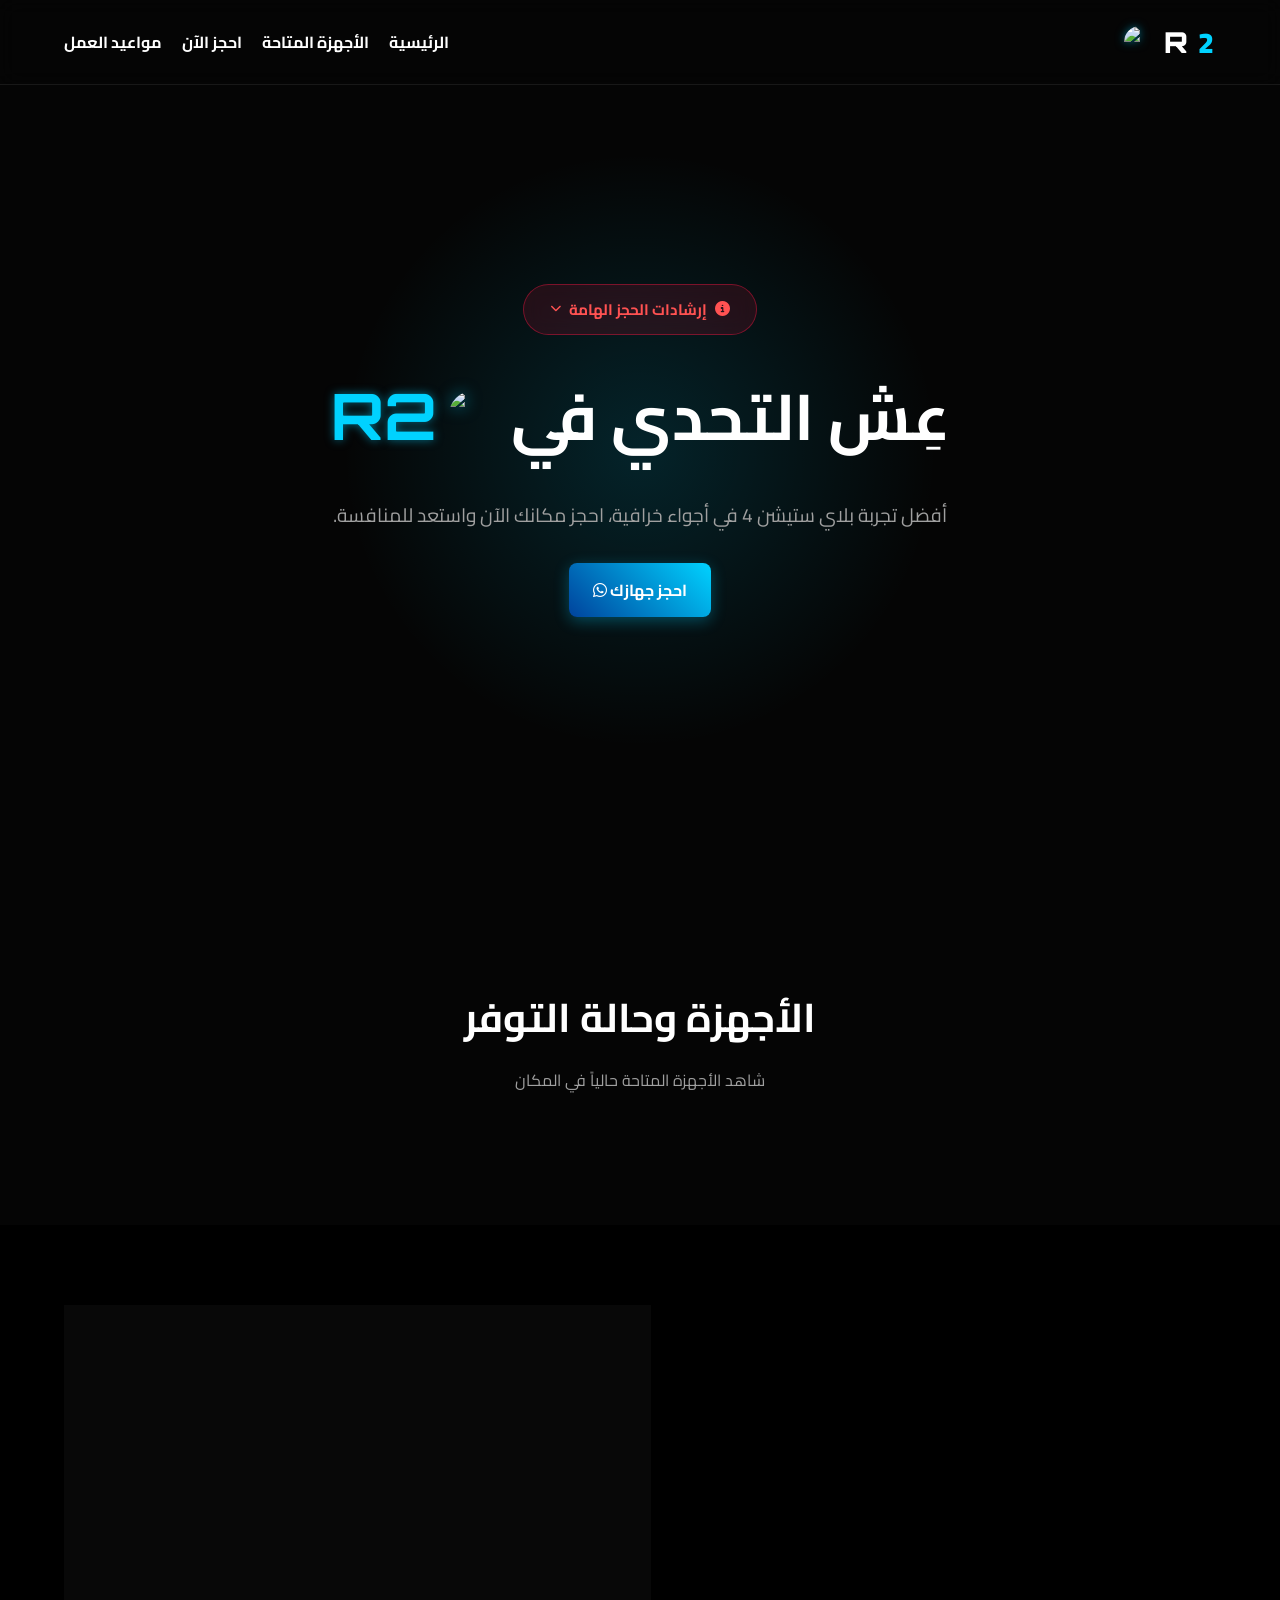
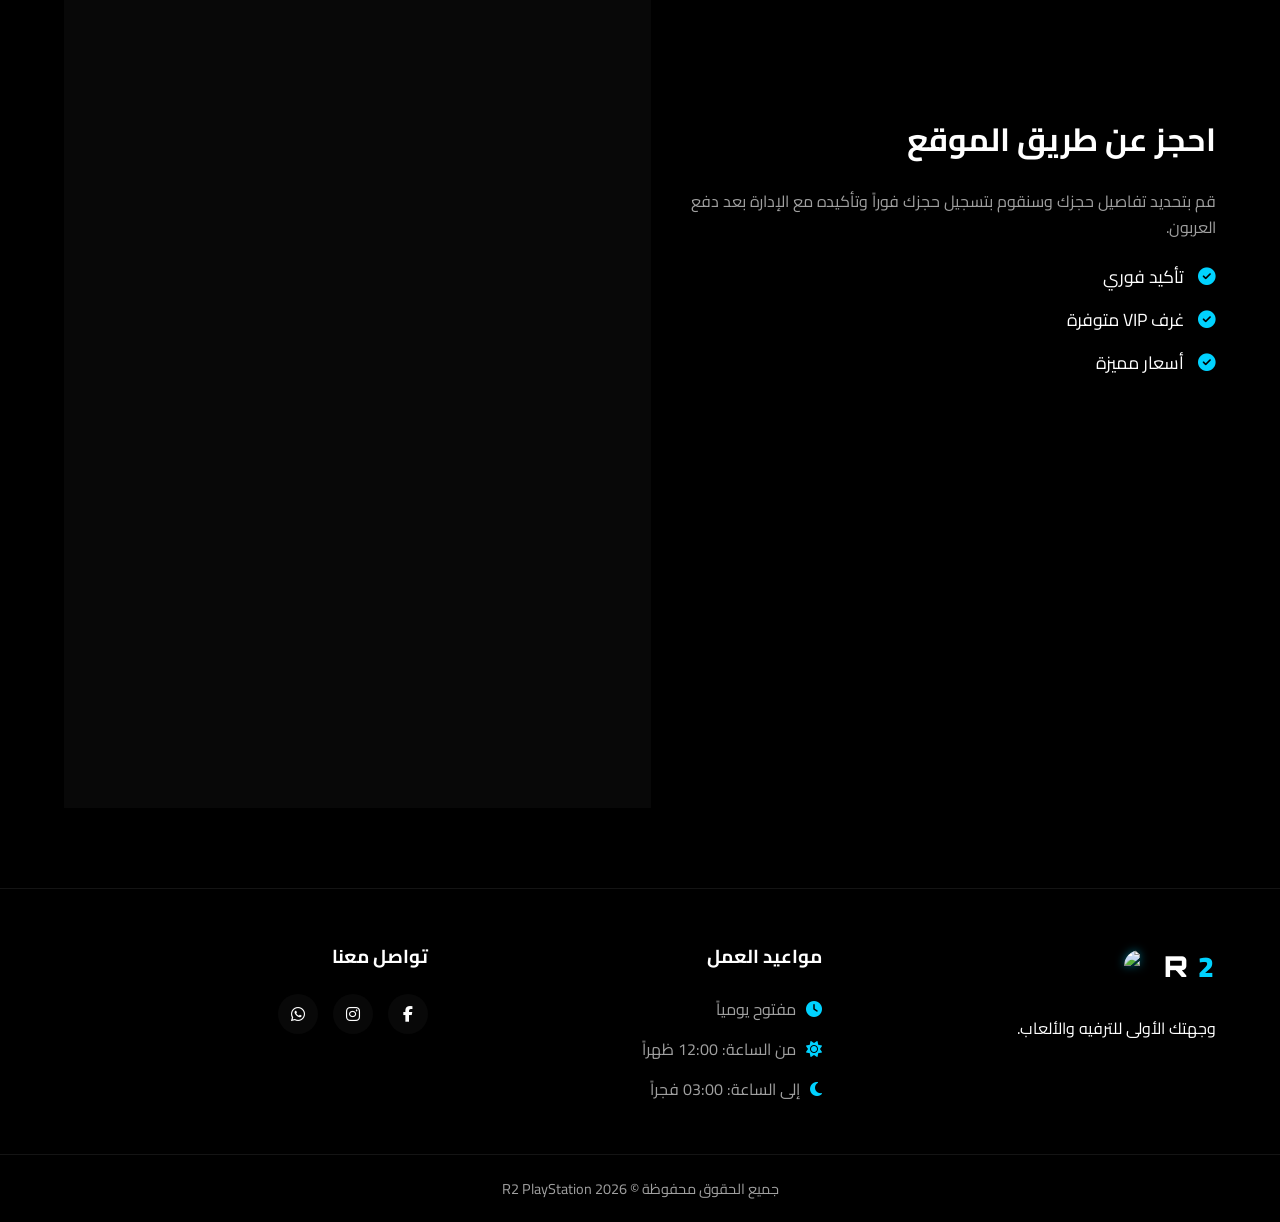
==== index.html @ de02a64c "Add files via upload" ====
<!DOCTYPE html>
<html lang="ar" dir="rtl">
<head>
    <meta charset="UTF-8">
    <meta name="viewport" content="width=device-width, initial-scale=1.0">
    <title>R2 PlayStation | ار تو بلاي ستيشن</title>
    <link href="https://fonts.googleapis.com/css2?family=Cairo:wght@400;700;900&family=Orbitron:wght@700&display=swap" rel="stylesheet">
    <link rel="stylesheet" href="https://cdnjs.cloudflare.com/ajax/libs/font-awesome/6.4.0/css/all.min.css">
    <link rel="stylesheet" href="style.css">
</head>
<body>
    <!-- Navbar -->
    <nav class="navbar">
        <div class="container nav-container">
            <a href="#" class="logo"><img src="two_gamers_icon.png" alt="Logo" class="nav-logo-img"> R<span>2</span></a>
            <ul class="nav-links">
                <li><a href="#home">الرئيسية</a></li>
                <li><a href="#consoles">الأجهزة المتاحة</a></li>
                <li><a href="#booking">احجز الآن</a></li>
                <li><a href="#info">مواعيد العمل</a></li>
            </ul>
            <div class="hamburger">
                <i class="fas fa-bars"></i>
            </div>
        </div>
    </nav>

    <!-- Hero Section -->
    <header id="home" class="hero">
        <div class="hero-content">
            <div class="guidelines-hero-wrapper" id="guidelines-wrapper">
                <button class="btn-guidelines-hero" onclick="document.getElementById('guidelines-wrapper').classList.toggle('open')">
                    <i class="fas fa-circle-info"></i> إرشادات الحجز الهامة
                    <i class="fas fa-chevron-down arrow"></i>
                </button>
                <div class="guidelines-dropdown-content glass-panel">
                    <ul style="list-style: none; padding: 0; margin: 0;">
                        <li style="margin-bottom: 12px; display: flex; align-items: flex-start; gap: 10px; color: var(--danger); font-weight: 900;">
                            <i class="fas fa-triangle-exclamation" style="margin-top: 4px; flex-shrink: 0;"></i>
                            <span>تنبيه هام جداً: الحجز لن يتم تأكيده إلا بعد دفع قيمة العربون (نصف قيمة الحجز).</span>
                        </li>
                        <li style="margin-bottom: 12px; display: flex; align-items: flex-start; gap: 10px;">
                            <i class="fas fa-money-bill-wave" style="color: var(--accent-neon); margin-top: 4px; flex-shrink: 0;"></i>
                            <span>يمكنك دفع العربون عبر فودافون كاش، إنستا باي، أو نقداً في المحل.</span>
                        </li>
                        <li style="margin-bottom: 12px; display: flex; align-items: flex-start; gap: 10px;">
                            <i class="fas fa-clock-rotate-left" style="color: var(--accent-neon); margin-top: 4px; flex-shrink: 0;"></i>
                            <span>لك الحق في استرجاع العربون بالكامل قبل موعد حجزك بـ 5 دقائق على الأقل.</span>
                        </li>
                        <li style="margin-bottom: 0; display: flex; align-items: flex-start; gap: 10px;">
                            <i class="fas fa-circle-exclamation" style="color: var(--accent-neon); margin-top: 4px; flex-shrink: 0;"></i>
                            <span>العربون غير قابل للاسترداد بعد بدء الحجز، ومهلة الحضور تساوي نصف مدة حجزك وتُلغى بعدها.</span>
                        </li>
                    </ul>
                </div>
            </div>
            <h1>عِش التحدي في <span class="highlight-container"><span class="highlight">R2</span><img src="two_gamers_icon.png" alt="Gamers" class="hero-logo-img"></span></h1>
            <p>أفضل تجربة بلاي ستيشن 4 في أجواء خرافية، احجز مكانك الآن واستعد للمنافسة.</p>
            <a href="#booking" class="btn btn-primary">احجز جهازك <i class="fab fa-whatsapp"></i></a>
        </div>
        <div class="hero-bg-glow"></div>
    </header>

    <!-- Consoles Section -->
    <section id="consoles" class="section">
        <div class="container">
            <h2 class="section-title">الأجهزة وحالة التوفر</h2>
            <p class="section-subtitle">شاهد الأجهزة المتاحة حالياً في المكان</p>
            
            <div class="consoles-grid" id="consoles-container">
                <!-- Injected via script.js -->
            </div>
        </div>
    </section>

    <!-- Booking Section -->
    <section id="booking" class="section bg-darker">
        <div class="container">
            <div class="booking-wrapper">
                <div class="booking-info">
                    <h2>احجز عن طريق الموقع</h2>
                    <p>قم بتحديد تفاصيل حجزك وسنقوم بتسجيل حجزك فوراً وتأكيده مع الإدارة بعد دفع العربون.</p>
                    <ul class="features" style="margin-bottom: 25px;">
                        <li><i class="fas fa-check-circle"></i> تأكيد فوري</li>
                        <li><i class="fas fa-check-circle"></i> غرف VIP متوفرة</li>
                        <li><i class="fas fa-check-circle"></i> أسعار مميزة</li>
                    </ul>

                </div>
                <div class="booking-form-card glass-panel">
                    <form id="whatsapp-booking-form">
                        <div class="form-group">
                            <label for="name">الاسم</label>
                            <input type="text" id="name" required placeholder="أدخل اسمك">
                        </div>
                        <div class="form-group">
                            <label for="phone">رقم الهاتف</label>
                            <input type="tel" id="phone" required placeholder="أدخل رقم هاتفك">
                        </div>
                        <div class="form-group">
                            <label for="room-type">المكان</label>
                            <select id="room-type" required>
                                <option value="الصالة الرئيسية">الصالة الرئيسية</option>
                                <option value="غرفة مستر الكبيرة">غرفة مستر الكبيرة</option>
                                <option value="غرفة رقم 2">غرفة رقم 2</option>
                                <option value="غرفة رقم 3">غرفة رقم 3</option>
                            </select>
                        </div>
                        <div class="form-group">
                            <label for="specific-device">رقم الجهاز</label>
                            <select id="specific-device" required>
                                <!-- Injected by JS -->
                            </select>
                        </div>
                        <div class="form-group">
                            <label for="play-mode">وضع اللعب</label>
                            <select id="play-mode" required onchange="window.updatePaymentInstructionsGlobal && window.updatePaymentInstructionsGlobal()">
                                <option value="single">فردي / زوجي (40 ج/ساعة)</option>
                                <option value="multi">مالتي - 4 أفراد (50 ج/ساعة)</option>
                            </select>
                        </div>
                        <div class="form-group">
                            <label for="duration">مدة الحجز</label>
                            <select id="duration" required onchange="window.updateTimeSlotsDropdown && window.updateTimeSlotsDropdown(); window.updatePaymentInstructionsGlobal && window.updatePaymentInstructionsGlobal()">
                                <option value="">اختر مدة الحجز</option>
                                <option value="open">مفتوح</option>
                                <option value="1">ساعة واحدة</option>
                                <option value="1.5">ساعة ونص</option>
                                <option value="2">ساعتين</option>
                                <option value="2.5">ساعتين ونص</option>
                                <option value="3">3 ساعات</option>
                                <option value="3.5">3 ساعات ونص</option>
                                <option value="4">4 ساعات</option>
                                <option value="4.5">4 ساعات ونص</option>
                                <option value="5">5 ساعات</option>
                                <option value="5.5">5 ساعات ونص</option>
                                <option value="6">6 ساعات</option>
                            </select>
                        </div>
                        <div class="form-group">
                            <label for="time">وقت الحجز المتوقع</label>
                            <select id="time" required>
                                <option value="">اختر وقت الحجز</option>
                            </select>
                        </div>
                        <div class="form-group">
                            <label for="user-photo">صورة شخصية للتعريف (إجباري)</label>
                            <input type="file" id="user-photo" accept="image/*" required>
                        </div>
                        <div class="form-group">
                            <label for="payment-method">طريقة دفع قيمة الحجز كاملاً</label>
                            <select id="payment-method" required>
                                <option value="">اختر طريقة الدفع</option>
                                <option value="vodafone">فودافون كاش</option>
                                <option value="instore">الدفع في المحل</option>
                            </select>
                        </div>
                        <div class="form-group" id="receipt-upload-group" style="display: none;">
                            <label for="payment-receipt">صورة تحويل فودافون كاش (إجباري)</label>
                            <input type="file" id="payment-receipt" accept="image/*">
                        </div>
                        <div id="payment-instructions" class="payment-instructions" style="display: none;">
                            <!-- Injected by JS based on selection -->
                        </div>
                        <button type="submit" class="btn btn-primary btn-block">تأكيد الحجز المسبق</button>
                        <div id="booking-feedback" class="booking-feedback" style="display: none; margin-top: 15px; font-weight: bold; text-align: center;"></div>
                    </form>
                </div>
            </div>
        </div>
    </section>

    <!-- Footer & Info Section -->
    <footer id="info" class="footer">
        <div class="container footer-content">
            <div class="footer-col">
                <h3 class="logo"><img src="two_gamers_icon.png" alt="Logo" class="nav-logo-img"> R<span>2</span></h3>
                <p>وجهتك الأولى للترفيه والألعاب.</p>
            </div>
            <div class="footer-col">
                <h3>مواعيد العمل</h3>
                <ul class="working-hours">
                    <li><i class="fas fa-clock"></i> مفتوح يومياً</li>
                    <li><i class="fas fa-sun"></i> من الساعة: 12:00 ظهراً</li>
                    <li><i class="fas fa-moon"></i> إلى الساعة: 03:00 فجراً</li>
                </ul>
            </div>
            <div class="footer-col" style="display: none;">
            </div>
            <div class="footer-col">
                <h3>تواصل معنا</h3>
                <div class="social-links">
                    <a href="#"><i class="fab fa-facebook-f"></i></a>
                    <a href="#"><i class="fab fa-instagram"></i></a>
                    <a href="#"><i class="fab fa-whatsapp"></i></a>
                </div>
            </div>
        </div>
        <div class="footer-bottom">
            <p>جميع الحقوق محفوظة &copy; 2026 R2 PlayStation</p>
        </div>
    </footer>

    <!-- Load app logic FIRST (non-module) -->
    <script src="app.js?v=10"></script>

    <!-- Then Firebase as module, which calls window.initApp -->
    <script type="module">
        import { initializeApp } from "https://www.gstatic.com/firebasejs/10.7.1/firebase-app.js";
        import { getDatabase, ref, onValue, set, get, push, update } from "https://www.gstatic.com/firebasejs/10.7.1/firebase-database.js";
        import { getAuth, signInWithEmailAndPassword, signOut, onAuthStateChanged } from "https://www.gstatic.com/firebasejs/10.7.1/firebase-auth.js";
        import { getStorage, ref as sRef, uploadBytes, getDownloadURL } from "https://www.gstatic.com/firebasejs/10.7.1/firebase-storage.js";

        const firebaseConfig = {
            apiKey: "AIzaSyBMRcV2zslPuaJF9jvFCGTpZ8h_dX1iMAM",
            authDomain: "roma-ec876.firebaseapp.com",
            projectId: "roma-ec876",
            storageBucket: "roma-ec876.firebasestorage.app",
            messagingSenderId: "726892580200",
            appId: "1:726892580200:web:cf7957da900a5ce5f51add"
        };

        const app = initializeApp(firebaseConfig);
        window.initApp({
            db: getDatabase(app),
            auth: getAuth(app),
            storage: getStorage(app),
            ref, onValue, set, get, push, update,
            sRef, uploadBytes, getDownloadURL,
            signInWithEmailAndPassword, signOut, onAuthStateChanged
        });
    </script>
</body>
</html>
---- style.css ----
:root {
    --bg-main: #050505;
    --bg-darker: #000000;
    --accent-blue: #00439c; /* PlayStation classic blue feel */
    --accent-neon: #00d2ff;
    --text-main: #ffffff;
    --text-muted: #a0a0a0;
    --success: #00e676;
    --danger: #ff1744;
    --glass-bg: rgba(255, 255, 255, 0.03);
    --glass-border: rgba(255, 255, 255, 0.08);
}

* {
    margin: 0;
    padding: 0;
    box-sizing: border-box;
    font-family: 'Cairo', sans-serif;
}

body {
    background-color: var(--bg-main);
    color: var(--text-main);
    overflow-x: hidden;
}

html {
    scroll-behavior: smooth;
}

.container {
    width: 90%;
    max-width: 1200px;
    margin: 0 auto;
}

/* Typography */
h1, h2, h3 {
    font-weight: 700;
}

.highlight {
    color: var(--accent-neon);
    text-shadow: 0 0 10px rgba(0, 210, 255, 0.5);
    font-family: 'Orbitron', sans-serif;
}

.highlight-container {
    display: inline-flex;
    align-items: center;
    gap: 12px;
    direction: ltr;
}

.hero-logo-img {
    height: 48px;
    width: 48px;
    object-fit: cover;
    border-radius: 50%;
    filter: drop-shadow(0 0 8px rgba(0, 210, 255, 0.6));
    animation: hero-logo-pulse 2s infinite ease-in-out;
}

@keyframes hero-logo-pulse {
    0%, 100% {
        transform: scale(1);
        filter: drop-shadow(0 0 8px rgba(0, 210, 255, 0.6));
    }
    50% {
        transform: scale(1.05);
        filter: drop-shadow(0 0 15px rgba(0, 210, 255, 0.9));
    }
}

/* Buttons */
.btn {
    display: inline-block;
    padding: 12px 24px;
    border-radius: 8px;
    text-decoration: none;
    font-weight: bold;
    transition: all 0.3s ease;
    cursor: pointer;
    border: none;
    font-size: 1rem;
}

.btn-primary {
    background: linear-gradient(45deg, var(--accent-blue), var(--accent-neon));
    color: white;
    box-shadow: 0 4px 15px rgba(0, 210, 255, 0.3);
}

.btn-primary:hover {
    box-shadow: 0 6px 20px rgba(0, 210, 255, 0.6);
    transform: translateY(-2px);
}

.btn-block {
    display: block;
    width: 100%;
}

/* Navbar */
.navbar {
    position: fixed;
    top: 0;
    width: 100%;
    background: rgba(5, 5, 5, 0.8);
    backdrop-filter: blur(10px);
    z-index: 1000;
    padding: 15px 0;
    border-bottom: 1px solid var(--glass-border);
}

.nav-container {
    display: flex;
    justify-content: space-between;
    align-items: center;
}

.logo {
    font-family: 'Orbitron', sans-serif;
    font-size: 1.8rem;
    font-weight: 900;
    color: white;
    text-decoration: none;
    letter-spacing: 2px;
    display: inline-flex;
    align-items: center;
    gap: 8px;
    direction: ltr;
}

.nav-logo-img {
    height: 32px;
    width: 32px;
    object-fit: cover;
    border-radius: 50%;
    filter: drop-shadow(0 0 5px rgba(0, 210, 255, 0.5));
}

.logo span {
    color: var(--accent-neon);
}

.nav-links {
    list-style: none;
    display: flex;
    gap: 20px;
}

.nav-links a {
    color: var(--text-main);
    text-decoration: none;
    font-weight: bold;
    transition: color 0.3s ease;
}

.nav-links a:hover {
    color: var(--accent-neon);
}

.hamburger {
    display: none;
    font-size: 1.5rem;
    cursor: pointer;
}

/* Hero */
.hero {
    height: 100vh;
    display: flex;
    align-items: center;
    justify-content: center;
    text-align: center;
    position: relative;
    overflow: hidden;
}

.hero-content {
    z-index: 2;
    max-width: 800px;
    padding: 20px;
}

.hero h1 {
    font-size: 4rem;
    margin-bottom: 20px;
}

.hero p {
    font-size: 1.2rem;
    color: var(--text-muted);
    margin-bottom: 30px;
}

.hero-bg-glow {
    position: absolute;
    width: 600px;
    height: 600px;
    background: radial-gradient(circle, rgba(0,210,255,0.15) 0%, rgba(0,0,0,0) 70%);
    top: 50%;
    left: 50%;
    transform: translate(-50%, -50%);
    z-index: 1;
    pointer-events: none;
}

/* Sections */
.section {
    padding: 80px 0;
}

.bg-darker {
    background-color: var(--bg-darker);
}

.section-title {
    font-size: 2.5rem;
    text-align: center;
    margin-bottom: 10px;
}

.section-subtitle {
    text-align: center;
    color: var(--text-muted);
    margin-bottom: 50px;
}

/* Glass Panel */
.glass-panel {
    background: var(--glass-bg);
    backdrop-filter: blur(12px);
    border: 1px solid var(--glass-border);
    border-radius: 16px;
    padding: 30px;
}

/* Consoles Grid */
.consoles-grid {
    display: grid;
    grid-template-columns: repeat(auto-fit, minmax(280px, 1fr));
    gap: 30px;
}

.console-card {
    transition: transform 0.3s ease, box-shadow 0.3s ease;
    display: flex;
    flex-direction: column;
    align-items: center;
    text-align: center;
    position: relative;
    overflow: hidden;
    padding-left: 44px;
}

.console-card:hover {
    transform: translateY(-5px);
    box-shadow: 0 10px 30px rgba(0, 0, 0, 0.5);
    border-color: rgba(0, 210, 255, 0.3);
}

.console-icon {
    font-size: 4rem;
    color: white;
    margin-bottom: 15px;
}

.ps5-icon { color: #ffffff; }
.ps4-icon { color: var(--accent-blue); }

.console-title {
    font-size: 1.5rem;
    margin-bottom: 5px;
}

.console-location {
    color: var(--text-muted);
    font-size: 0.9rem;
    margin-bottom: 15px;
}

.status-badge {
    padding: 5px 15px;
    border-radius: 20px;
    font-size: 0.85rem;
    font-weight: bold;
}

.status-available {
    background: rgba(0, 230, 118, 0.1);
    color: var(--success);
    border: 1px solid var(--success);
}

.status-busy {
    background: rgba(255, 23, 68, 0.1);
    color: var(--danger);
    border: 1px solid var(--danger);
}

/* Booking Section */
.booking-wrapper {
    display: flex;
    gap: 40px;
    align-items: center;
}

.booking-info, .booking-form-card {
    flex: 1;
}

.booking-info h2 {
    font-size: 2rem;
    margin-bottom: 20px;
}

.booking-info p {
    color: var(--text-muted);
    line-height: 1.6;
    margin-bottom: 20px;
}

.features {
    list-style: none;
}

.features li {
    margin-bottom: 10px;
    font-size: 1.1rem;
}

.features i {
    color: var(--accent-neon);
    margin-left: 10px;
}

.form-group {
    margin-bottom: 20px;
}

.form-group label {
    display: block;
    margin-bottom: 8px;
    font-weight: bold;
}

.form-group input, .form-group select {
    width: 100%;
    padding: 12px;
    background: rgba(0, 0, 0, 0.5);
    border: 1px solid var(--glass-border);
    border-radius: 8px;
    color: white;
    outline: none;
    transition: border-color 0.3s ease;
}

.form-group input:focus, .form-group select:focus {
    border-color: var(--accent-neon);
}

.form-group input[type="file"] {
    padding: 8px 12px;
    cursor: pointer;
}
.form-group input[type="file"]::file-selector-button {
    background: var(--accent-blue);
    border: none;
    border-radius: 4px;
    color: white;
    padding: 6px 12px;
    margin-left: 10px;
    cursor: pointer;
    font-weight: bold;
    transition: background 0.3s ease;
}
.form-group input[type="file"]::file-selector-button:hover {
    background: var(--accent-neon);
    color: #000;
}

/* Footer */
.footer {
    background: #000;
    padding: 50px 0 20px;
    border-top: 1px solid var(--glass-border);
}

.footer-content {
    display: grid;
    grid-template-columns: repeat(auto-fit, minmax(200px, 1fr));
    gap: 30px;
    margin-bottom: 40px;
}

.footer-col h3 {
    margin-bottom: 20px;
    color: var(--text-main);
}

.working-hours {
    list-style: none;
    color: var(--text-muted);
}

.working-hours li {
    margin-bottom: 10px;
    display: flex;
    align-items: center;
    gap: 10px;
}

.working-hours i {
    color: var(--accent-neon);
}

.booking-guidelines {
    list-style: none;
    color: var(--text-muted);
    font-size: 0.9rem;
    line-height: 1.6;
}

.booking-guidelines li {
    margin-bottom: 12px;
    display: flex;
    align-items: flex-start;
    gap: 8px;
}

.booking-guidelines i {
    color: var(--accent-neon);
    margin-top: 4px;
    font-size: 0.85rem;
    flex-shrink: 0;
}

.social-links {
    display: flex;
    gap: 15px;
    margin-bottom: 20px;
}

.social-links a {
    display: flex;
    align-items: center;
    justify-content: center;
    width: 40px;
    height: 40px;
    border-radius: 50%;
    background: var(--glass-bg);
    color: white;
    text-decoration: none;
    transition: all 0.3s ease;
}

.social-links a:hover {
    background: var(--accent-neon);
    transform: translateY(-3px);
}

.footer-bottom {
    text-align: center;
    padding-top: 20px;
    border-top: 1px solid var(--glass-border);
    color: var(--text-muted);
    font-size: 0.9rem;
}

.admin-link {
    color: var(--text-muted);
    text-decoration: none;
    font-size: 0.9rem;
    transition: color 0.3s ease;
}

.admin-link:hover {
    color: var(--accent-neon);
}

/* ==============================
   Console Card Icon & Glow
   ============================== */

.console-icon-wrapper {
    position: relative;
    display: flex;
    align-items: center;
    justify-content: center;
    margin-bottom: 15px;
}

.console-icon-wrapper .console-icon {
    position: relative;
    z-index: 1;
    font-size: 4rem !important;
    transition: filter 0.4s ease;
}

/* Available: green glow on icon */
.glow-available .console-icon {
    filter: drop-shadow(0 0 10px rgba(0, 230, 118, 0.6)) drop-shadow(0 0 25px rgba(0, 230, 118, 0.3));
    animation: pulse-green-icon 2.5s infinite ease-in-out;
}

/* Busy: red glow on icon */
.glow-busy .console-icon {
    filter: drop-shadow(0 0 10px rgba(255, 23, 68, 0.5)) drop-shadow(0 0 20px rgba(255, 23, 68, 0.2));
}

@keyframes pulse-green-icon {
    0%, 100% {
        filter: drop-shadow(0 0 10px rgba(0, 230, 118, 0.6)) drop-shadow(0 0 25px rgba(0, 230, 118, 0.3));
    }
    50% {
        filter: drop-shadow(0 0 15px rgba(0, 230, 118, 0.9)) drop-shadow(0 0 40px rgba(0, 230, 118, 0.5));
    }
}

/* ==============================
   Card Hours Strip (Background)
   ============================== */

.card-hours-strip {
    position: absolute;
    left: 6px;
    top: 14px;
    bottom: 14px;
    display: flex;
    flex-direction: column;
    justify-content: space-between;
    align-items: center;
    width: 28px;
    z-index: 0;
    pointer-events: none;
}

.hour-slot {
    font-family: 'Orbitron', sans-serif;
    font-size: 0.5rem;
    font-weight: 900;
    line-height: 1;
    transition: all 0.3s ease;
}

.hour-available {
    color: var(--success);
    text-shadow:
        0 0 6px rgba(0, 230, 118, 0.9),
        0 0 14px rgba(0, 230, 118, 0.5);
    opacity: 0.9;
}

.hour-booked {
    color: var(--danger);
    text-shadow:
        0 0 6px rgba(255, 23, 68, 0.9),
        0 0 14px rgba(255, 23, 68, 0.5);
    opacity: 0.9;
}

.hour-past {
    color: rgba(160, 160, 160, 0.3);
    text-shadow: none;
    opacity: 0.35;
}

/* ==============================
   Hero Guidelines Dropdown
   ============================== */

.guidelines-hero-wrapper {
    position: relative;
    display: inline-block;
    margin-bottom: 22px;
}

.btn-guidelines-hero {
    background: rgba(255, 23, 68, 0.12);
    border: 1px solid rgba(255, 23, 68, 0.4);
    color: #ff5252;
    padding: 10px 26px;
    border-radius: 30px;
    font-family: 'Cairo', sans-serif;
    font-size: 0.95rem;
    font-weight: 700;
    cursor: pointer;
    display: inline-flex;
    align-items: center;
    gap: 8px;
    transition: all 0.3s ease;
    backdrop-filter: blur(10px);
}

.btn-guidelines-hero:hover {
    background: rgba(255, 23, 68, 0.22);
    box-shadow: 0 0 18px rgba(255, 23, 68, 0.3);
    transform: translateY(-2px);
}

.btn-guidelines-hero .arrow {
    transition: transform 0.3s ease;
    font-size: 0.7rem;
}

.guidelines-hero-wrapper.open .btn-guidelines-hero .arrow {
    transform: rotate(180deg);
}

.guidelines-hero-wrapper.open .btn-guidelines-hero {
    background: rgba(255, 23, 68, 0.25);
    box-shadow: 0 0 18px rgba(255, 23, 68, 0.3);
}

.guidelines-dropdown-content {
    display: none;
    position: absolute;
    top: calc(100% + 12px);
    left: 50%;
    transform: translateX(-50%);
    width: 440px;
    max-width: 92vw;
    z-index: 100;
    padding: 22px !important;
    border-color: rgba(255, 23, 68, 0.3) !important;
    background: rgba(10, 10, 10, 0.95) !important;
    backdrop-filter: blur(20px) !important;
    animation: fadeSlideDown 0.3s ease forwards;
    text-align: right;
}

.guidelines-hero-wrapper.open .guidelines-dropdown-content {
    display: block;
}

@keyframes fadeSlideDown {
    from {
        opacity: 0;
        transform: translateX(-50%) translateY(-10px);
    }
    to {
        opacity: 1;
        transform: translateX(-50%) translateY(0);
    }
}

/* Status + Action row */
.status-action-row {
    display: flex;
    align-items: center;
    justify-content: center;
    gap: 10px;
    flex-wrap: wrap;
    margin-top: 8px;
}

/* Book Now button */
.btn-book-now {
    display: inline-flex;
    align-items: center;
    gap: 6px;
    padding: 6px 16px;
    border-radius: 20px;
    font-size: 0.82rem;
    font-weight: 900;
    cursor: pointer;
    border: none;
    background: linear-gradient(45deg, #00b84a, #00e676);
    color: #000;
    box-shadow: 0 0 12px rgba(0, 230, 118, 0.45), 0 3px 8px rgba(0,0,0,0.3);
    transition: all 0.3s ease;
    text-decoration: none;
    letter-spacing: 0.3px;
    animation: book-btn-pulse 2.5s infinite ease-in-out;
}

.btn-book-now:hover {
    background: linear-gradient(45deg, #00e676, #80ff9e);
    box-shadow: 0 0 20px rgba(0, 230, 118, 0.8), 0 5px 15px rgba(0,0,0,0.4);
    transform: translateY(-2px) scale(1.04);
    color: #000;
}

@keyframes book-btn-pulse {
    0%, 100% { box-shadow: 0 0 12px rgba(0, 230, 118, 0.45), 0 3px 8px rgba(0,0,0,0.3); }
    50%       { box-shadow: 0 0 22px rgba(0, 230, 118, 0.8), 0 3px 8px rgba(0,0,0,0.3); }
}

/* Responsive */
@media (max-width: 768px) {
    .nav-links {
        display: none;
        flex-direction: column;
        position: absolute;
        top: 60px;
        left: 0;
        width: 100%;
        background: rgba(5, 5, 5, 0.95);
        padding: 20px;
        text-align: center;
    }
    .nav-links.active {
        display: flex;
    }
    .hamburger {
        display: block;
    }
    .hero h1 {
        font-size: 2.5rem;
    }
    .booking-wrapper {
        flex-direction: column;
    }
}

/* Day folders in booking management */
.day-folder {
    margin-bottom: 20px;
    border: 1px solid var(--glass-border);
    border-radius: 12px;
    background: var(--glass-bg);
    overflow: hidden;
    transition: all 0.3s ease;
}

.day-folder-header {
    background: rgba(255, 255, 255, 0.04);
    padding: 15px 20px;
    display: flex;
    align-items: center;
    cursor: pointer;
    user-select: none;
    gap: 15px;
    transition: background 0.3s ease;
    border-bottom: 1px solid var(--glass-border);
}

.day-folder-header:hover {
    background: rgba(255, 255, 255, 0.08);
}

.day-folder-header .folder-icon {
    color: var(--accent-neon);
    font-size: 1.25rem;
}

.day-folder-header span {
    font-weight: bold;
    flex-grow: 1;
    font-size: 1.1rem;
}

.day-folder-header .count-badge {
    background: var(--accent-blue);
    color: white;
    padding: 4px 12px;
    border-radius: 20px;
    font-size: 0.85rem;
    font-family: 'Cairo', sans-serif;
    font-weight: bold;
}

.day-folder-header .arrow-icon {
    font-size: 0.95rem;
    transition: transform 0.3s ease;
    color: var(--text-muted);
}

.day-folder-content {
    padding: 20px;
    display: flex;
    flex-direction: column;
    gap: 15px;
    max-height: 2500px;
    transition: max-height 0.4s ease-in-out, padding 0.4s ease;
}

/* Collapsed state */
.day-folder.collapsed {
    border-color: rgba(255, 255, 255, 0.04);
}

.day-folder.collapsed .day-folder-header {
    border-bottom: none;
}

.day-folder.collapsed .day-folder-content {
    max-height: 0;
    padding: 0 20px;
    overflow: hidden;
}

.day-folder.collapsed .day-folder-header .arrow-icon {
    transform: rotate(-90deg);
}
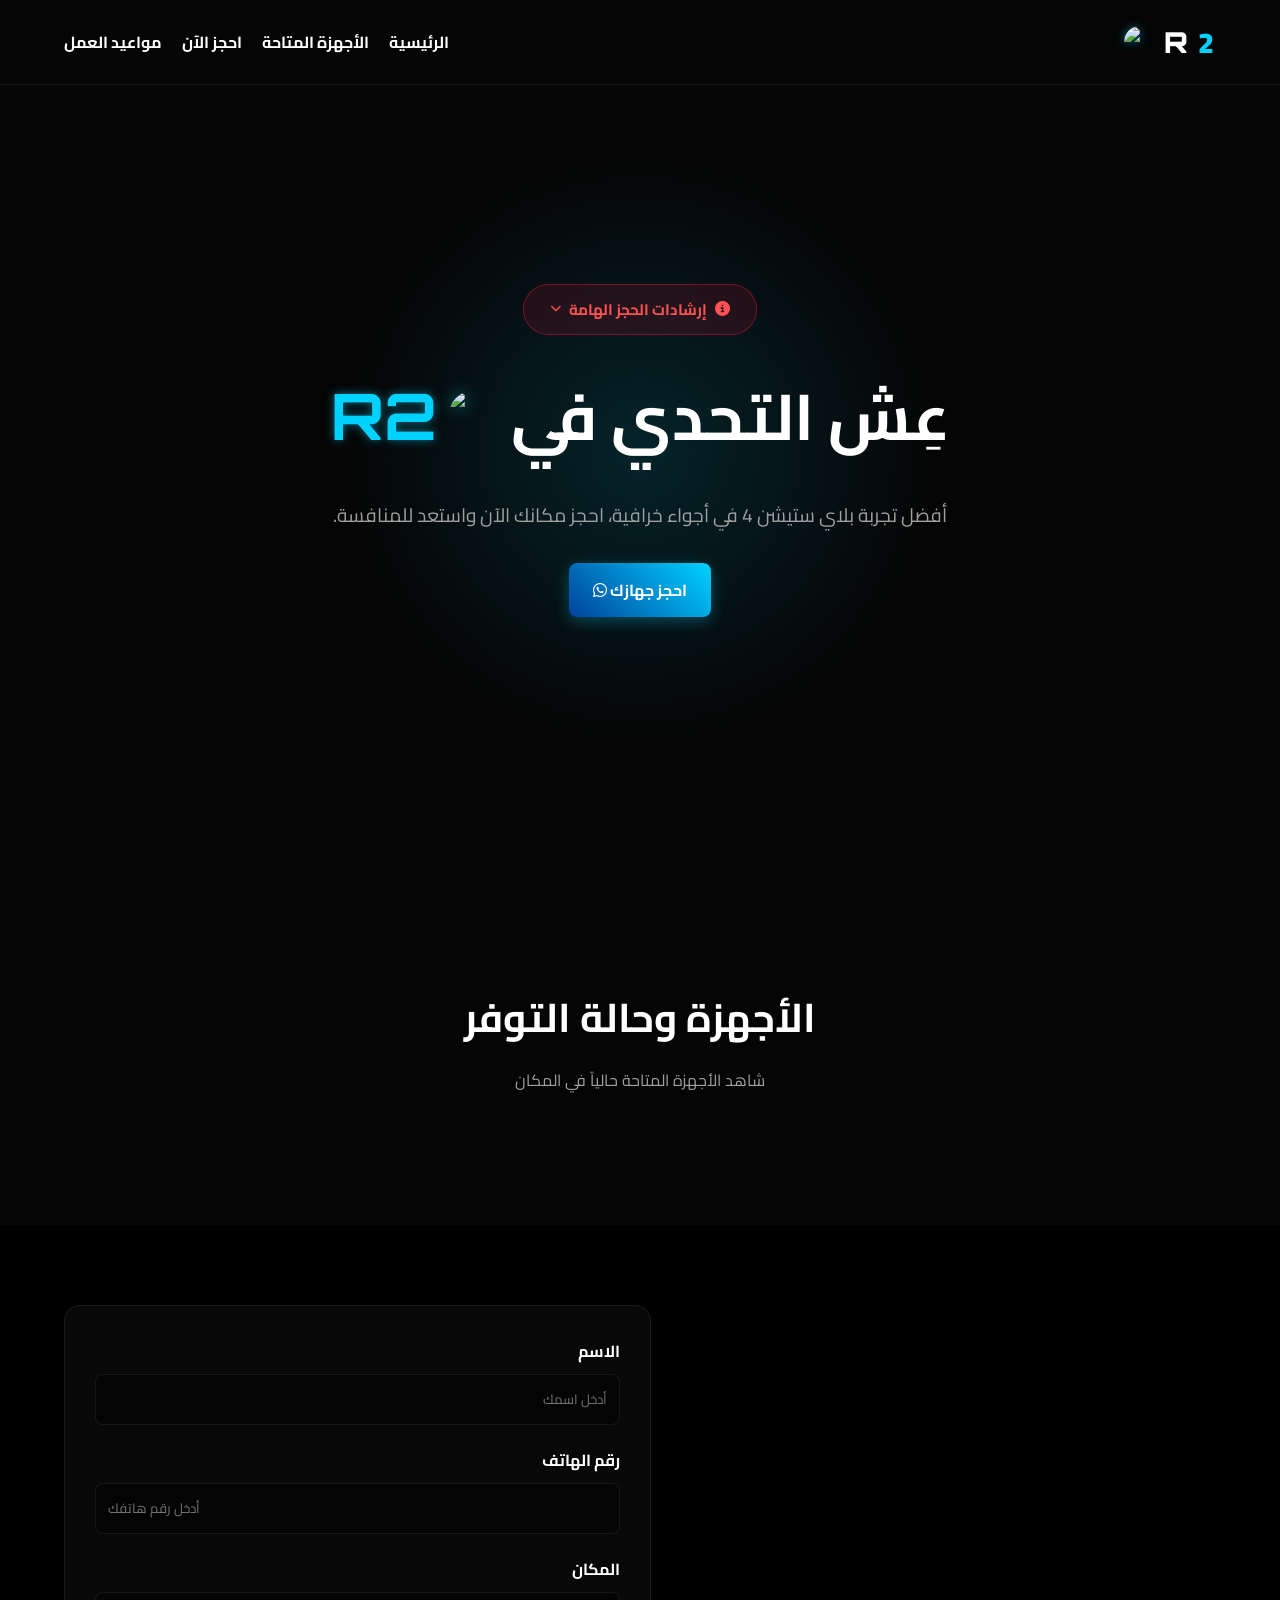
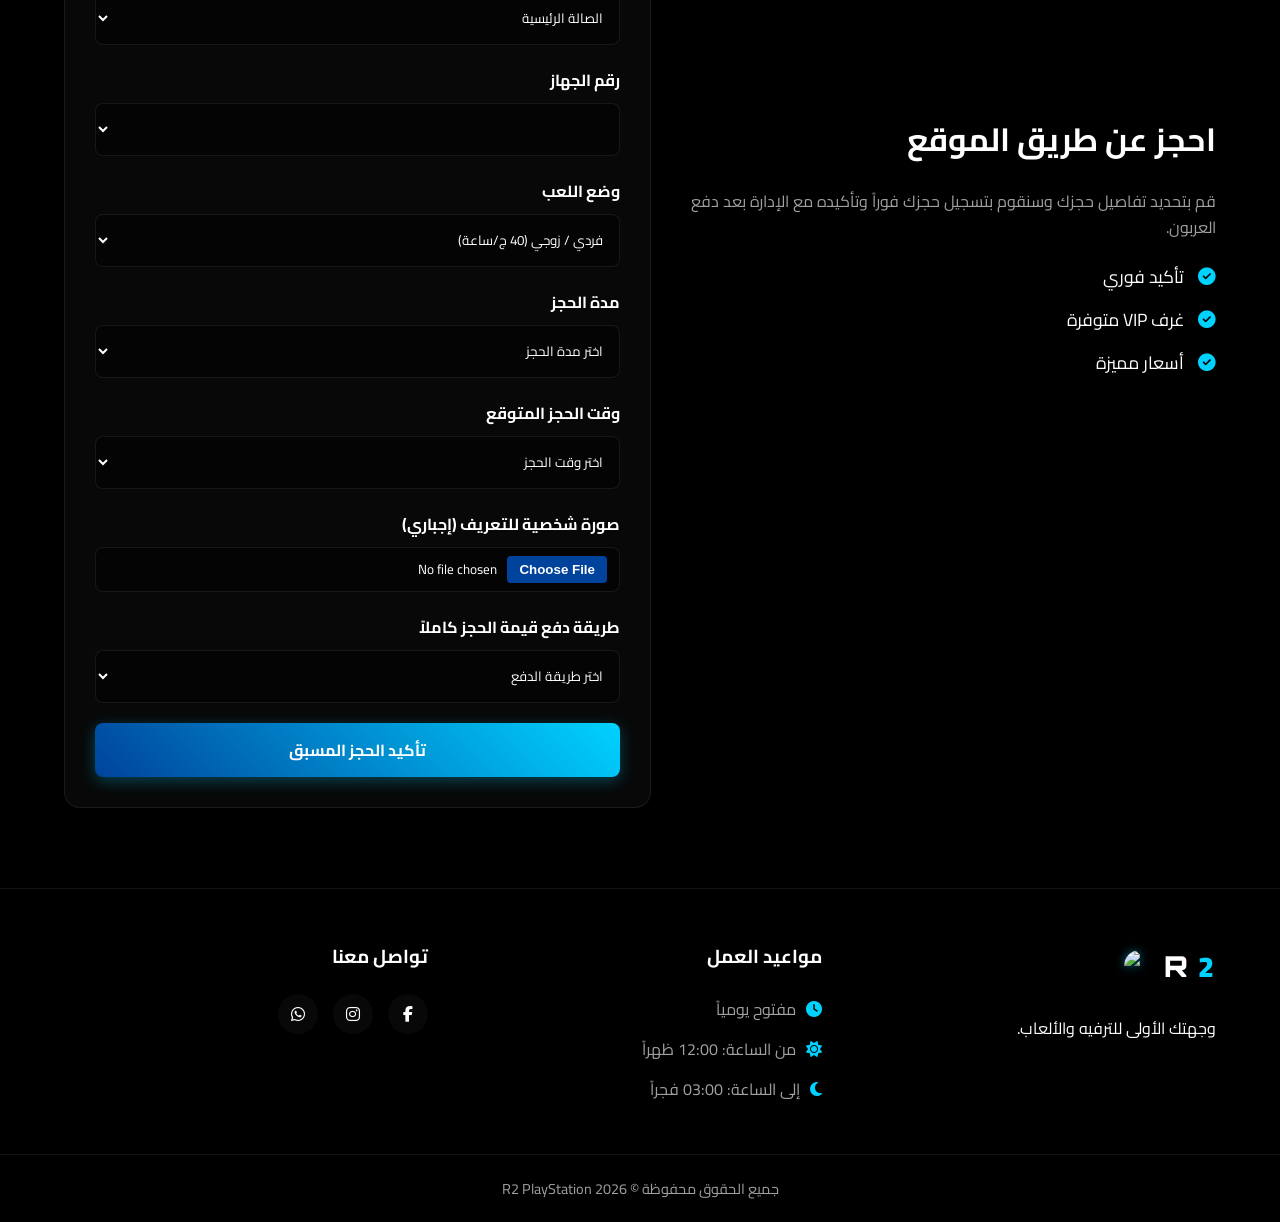
==== commit 07ca4cc6: "Add files via upload" ====
--- a/index.html
+++ b/index.html
@@ -37,19 +37,19 @@
                     <ul style="list-style: none; padding: 0; margin: 0;">
                         <li style="margin-bottom: 12px; display: flex; align-items: flex-start; gap: 10px; color: var(--danger); font-weight: 900;">
                             <i class="fas fa-triangle-exclamation" style="margin-top: 4px; flex-shrink: 0;"></i>
-                            <span>تنبيه هام جداً: الحجز لن يتم تأكيده إلا بعد دفع قيمة العربون (نصف قيمة الحجز).</span>
+                            <span>تنبيه هام جداً: الحجز لن يتم تأكيده إلا بعد دفع قيمة الحجز <strong>كاملة</strong> فور التسجيل.</span>
                         </li>
                         <li style="margin-bottom: 12px; display: flex; align-items: flex-start; gap: 10px;">
                             <i class="fas fa-money-bill-wave" style="color: var(--accent-neon); margin-top: 4px; flex-shrink: 0;"></i>
-                            <span>يمكنك دفع العربون عبر فودافون كاش، إنستا باي، أو نقداً في المحل.</span>
+                            <span>يمكنك دفع قيمة الحجز عبر فودافون كاش، أو نقداً في المحل.</span>
                         </li>
                         <li style="margin-bottom: 12px; display: flex; align-items: flex-start; gap: 10px;">
                             <i class="fas fa-clock-rotate-left" style="color: var(--accent-neon); margin-top: 4px; flex-shrink: 0;"></i>
-                            <span>لك الحق في استرجاع العربون بالكامل قبل موعد حجزك بـ 5 دقائق على الأقل.</span>
+                            <span>لك الحق في إلغاء الحجز واسترداد قيمته بالكامل <strong>قبل موعد حجزك بساعة واحدة على الأقل</strong>.</span>
                         </li>
                         <li style="margin-bottom: 0; display: flex; align-items: flex-start; gap: 10px;">
                             <i class="fas fa-circle-exclamation" style="color: var(--accent-neon); margin-top: 4px; flex-shrink: 0;"></i>
-                            <span>العربون غير قابل للاسترداد بعد بدء الحجز، ومهلة الحضور تساوي نصف مدة حجزك وتُلغى بعدها.</span>
+                            <span>لا يحق لك الإلغاء بعد بدء الحجز، ومهلة الحضور تساوي نصف مدة حجزك وتُلغى بعدها.</span>
                         </li>
                     </ul>
                 </div>
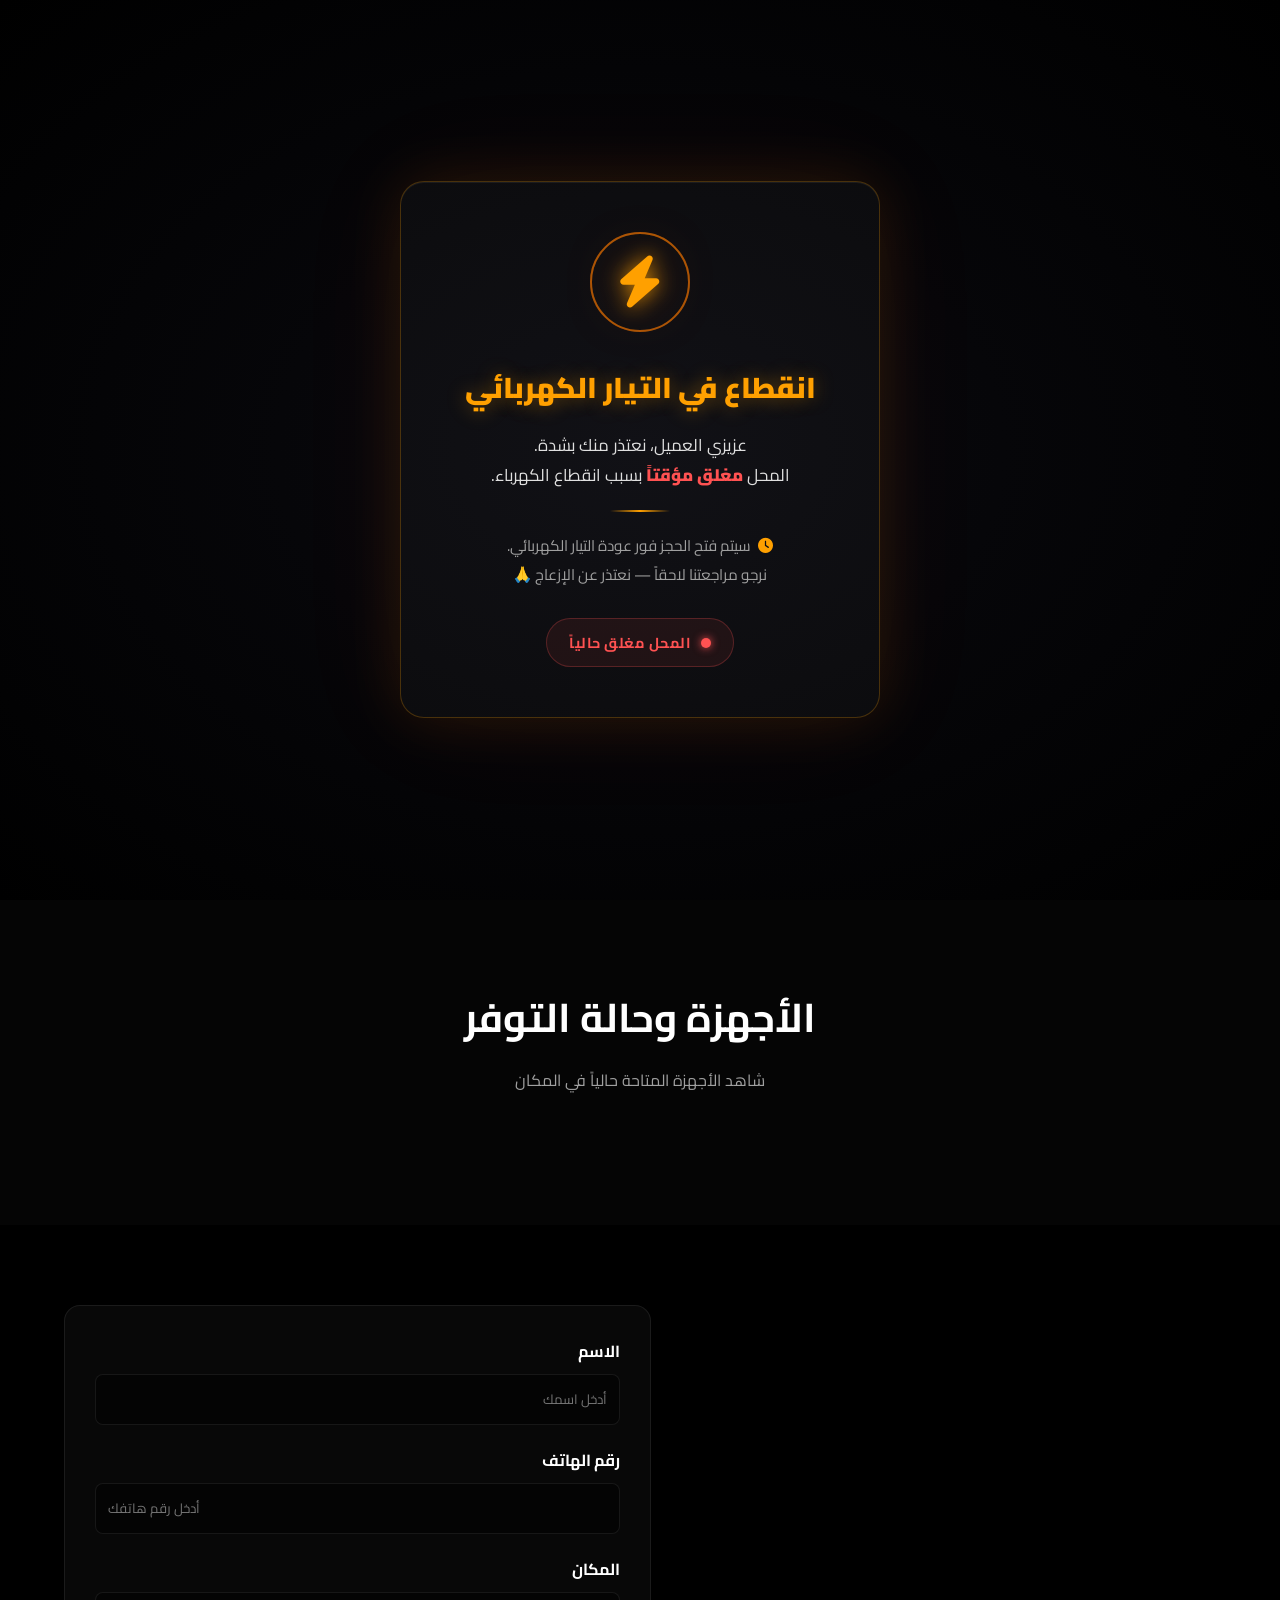
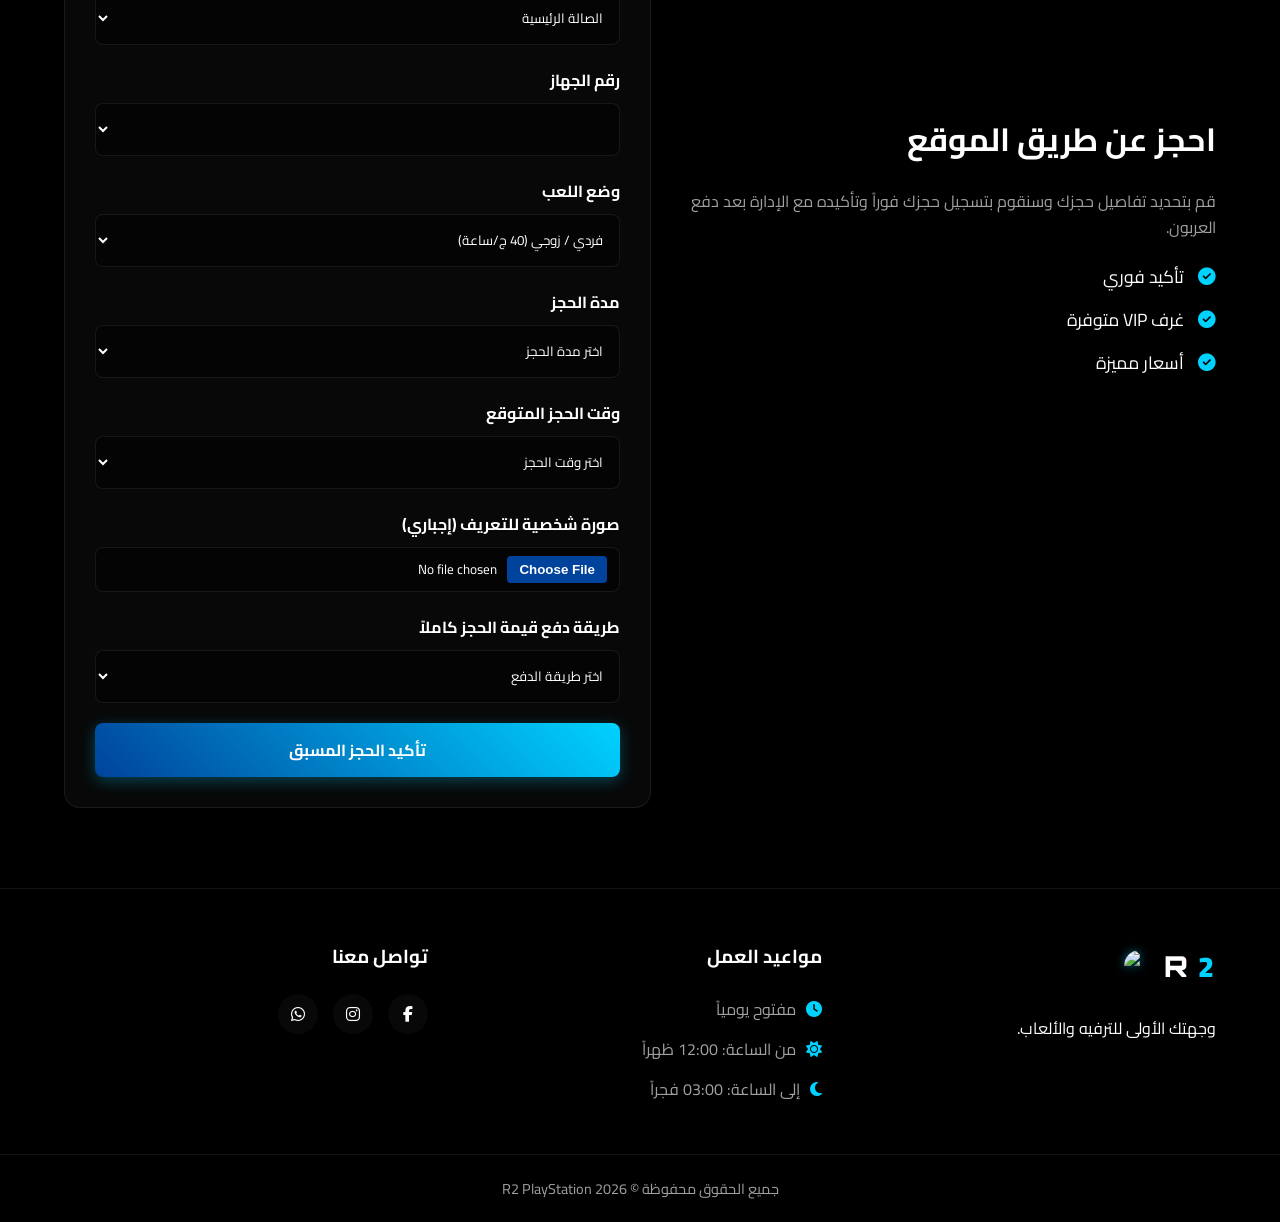
==== commit a335c9f8: "Add files via upload" ====
--- a/index.html
+++ b/index.html
@@ -9,6 +9,34 @@
     <link rel="stylesheet" href="style.css">
 </head>
 <body>
+
+    <!-- ⚡ Power Outage Overlay - REMOVE THIS BLOCK WHEN POWER RETURNS ⚡ -->
+    <div id="power-outage-overlay" class="power-outage-overlay">
+        <div class="power-outage-card">
+            <div class="power-outage-icon-wrapper">
+                <div class="power-outage-pulse"></div>
+                <div class="power-outage-pulse delay"></div>
+                <i class="fas fa-bolt power-outage-icon"></i>
+            </div>
+            <h1 class="power-outage-title">انقطاع في التيار الكهربائي</h1>
+            <p class="power-outage-msg">
+                عزيزي العميل، نعتذر منك بشدة.<br>
+                المحل <strong>مغلق مؤقتاً</strong> بسبب انقطاع الكهرباء.
+            </p>
+            <div class="power-outage-divider"></div>
+            <p class="power-outage-sub">
+                <i class="fas fa-clock"></i>
+                سيتم فتح الحجز فور عودة التيار الكهربائي.<br>
+                نرجو مراجعتنا لاحقاً — نعتذر عن الإزعاج 🙏
+            </p>
+            <div class="power-outage-status">
+                <span class="status-dot"></span>
+                المحل مغلق حالياً
+            </div>
+        </div>
+    </div>
+    <!-- ⚡ End Power Outage Overlay ⚡ -->
+
     <!-- Navbar -->
     <nav class="navbar">
         <div class="container nav-container">
@@ -45,11 +73,11 @@
                         </li>
                         <li style="margin-bottom: 12px; display: flex; align-items: flex-start; gap: 10px;">
                             <i class="fas fa-clock-rotate-left" style="color: var(--accent-neon); margin-top: 4px; flex-shrink: 0;"></i>
-                            <span>لك الحق في إلغاء الحجز واسترداد قيمته بالكامل <strong>قبل موعد حجزك بساعة واحدة على الأقل</strong>.</span>
+                            <span>يمكنك إلغاء الحجز واسترداد قيمته بالكامل إذا كان الإلغاء <strong>قبل موعد الحجز بساعة واحدة على الأقل</strong>.</span>
                         </li>
                         <li style="margin-bottom: 0; display: flex; align-items: flex-start; gap: 10px;">
                             <i class="fas fa-circle-exclamation" style="color: var(--accent-neon); margin-top: 4px; flex-shrink: 0;"></i>
-                            <span>لا يحق لك الإلغاء بعد بدء الحجز، ومهلة الحضور تساوي نصف مدة حجزك وتُلغى بعدها.</span>
+                            <span>بعد انتهاء مهلة الإلغاء، لا يُسترد أي مبلغ عند الإلغاء أو عدم الحضور. في حال اختيار مدة "مفتوح"، يُدفع مقدماً قيمة ساعتين كحد أدنى غير قابلة للاسترداد.</span>
                         </li>
                     </ul>
                 </div>
@@ -202,7 +230,7 @@
     </footer>
 
     <!-- Load app logic FIRST (non-module) -->
-    <script src="app.js?v=10"></script>
+    <script src="app_v2.js?v=3.2"></script>
 
     <!-- Then Firebase as module, which calls window.initApp -->
     <script type="module">
--- a/style.css
+++ b/style.css
@@ -795,3 +795,166 @@
 .day-folder.collapsed .day-folder-header .arrow-icon {
     transform: rotate(-90deg);
 }
+
+/* =============================================
+   ⚡ POWER OUTAGE OVERLAY
+   ============================================= */
+.power-outage-overlay {
+    position: fixed;
+    inset: 0;
+    z-index: 99999;
+    background: radial-gradient(ellipse at center, #0a0a0f 0%, #000000 100%);
+    display: flex;
+    align-items: center;
+    justify-content: center;
+    padding: 20px;
+    animation: overlayFadeIn 0.6s ease forwards;
+}
+
+@keyframes overlayFadeIn {
+    from { opacity: 0; }
+    to   { opacity: 1; }
+}
+
+.power-outage-card {
+    text-align: center;
+    max-width: 480px;
+    width: 100%;
+    background: rgba(255, 255, 255, 0.03);
+    border: 1px solid rgba(255, 160, 0, 0.25);
+    border-radius: 24px;
+    padding: 50px 40px;
+    box-shadow:
+        0 0 60px rgba(255, 140, 0, 0.12),
+        0 0 120px rgba(255, 80, 0, 0.06),
+        inset 0 1px 0 rgba(255,255,255,0.06);
+    animation: cardSlideUp 0.7s cubic-bezier(0.34, 1.56, 0.64, 1) forwards;
+}
+
+@keyframes cardSlideUp {
+    from { transform: translateY(40px) scale(0.95); opacity: 0; }
+    to   { transform: translateY(0) scale(1);       opacity: 1; }
+}
+
+/* Icon with pulse rings */
+.power-outage-icon-wrapper {
+    position: relative;
+    display: inline-flex;
+    align-items: center;
+    justify-content: center;
+    width: 100px;
+    height: 100px;
+    margin-bottom: 28px;
+}
+
+.power-outage-pulse {
+    position: absolute;
+    inset: 0;
+    border-radius: 50%;
+    border: 2px solid rgba(255, 160, 0, 0.5);
+    animation: pulseRing 2s ease-out infinite;
+}
+
+.power-outage-pulse.delay {
+    animation-delay: 1s;
+    border-color: rgba(255, 80, 0, 0.3);
+}
+
+@keyframes pulseRing {
+    0%   { transform: scale(1);   opacity: 1; }
+    100% { transform: scale(2);   opacity: 0; }
+}
+
+.power-outage-icon {
+    font-size: 52px;
+    color: #ffa000;
+    text-shadow:
+        0 0 20px rgba(255, 160, 0, 0.8),
+        0 0 60px rgba(255, 100, 0, 0.4);
+    position: relative;
+    z-index: 1;
+    animation: iconFlicker 3s ease-in-out infinite;
+}
+
+@keyframes iconFlicker {
+    0%, 100% { opacity: 1;    text-shadow: 0 0 20px rgba(255,160,0,.8), 0 0 60px rgba(255,100,0,.4); }
+    50%       { opacity: 0.75; text-shadow: 0 0 10px rgba(255,160,0,.5), 0 0 30px rgba(255,100,0,.2); }
+}
+
+.power-outage-title {
+    font-family: 'Cairo', sans-serif;
+    font-size: 1.8rem;
+    font-weight: 900;
+    color: #ffa000;
+    margin-bottom: 16px;
+    text-shadow: 0 0 20px rgba(255, 160, 0, 0.4);
+}
+
+.power-outage-msg {
+    font-size: 1.05rem;
+    color: #e0e0e0;
+    line-height: 1.8;
+    margin-bottom: 20px;
+}
+
+.power-outage-msg strong {
+    color: #ff5252;
+    font-weight: 900;
+}
+
+.power-outage-divider {
+    width: 60px;
+    height: 2px;
+    background: linear-gradient(90deg, transparent, #ffa000, transparent);
+    margin: 0 auto 20px;
+    border-radius: 2px;
+}
+
+.power-outage-sub {
+    font-size: 0.95rem;
+    color: #a0a0a0;
+    line-height: 1.9;
+    margin-bottom: 28px;
+}
+
+.power-outage-sub i {
+    color: #ffa000;
+    margin-left: 4px;
+}
+
+.power-outage-status {
+    display: inline-flex;
+    align-items: center;
+    gap: 10px;
+    background: rgba(255, 82, 82, 0.08);
+    border: 1px solid rgba(255, 82, 82, 0.25);
+    border-radius: 50px;
+    padding: 10px 22px;
+    font-size: 0.9rem;
+    font-weight: 700;
+    color: #ff5252;
+    letter-spacing: 0.5px;
+}
+
+.status-dot {
+    width: 10px;
+    height: 10px;
+    border-radius: 50%;
+    background: #ff5252;
+    box-shadow: 0 0 8px #ff5252;
+    animation: blink 1.2s step-start infinite;
+}
+
+@keyframes blink {
+    0%, 100% { opacity: 1; }
+    50%       { opacity: 0.1; }
+}
+
+@media (max-width: 480px) {
+    .power-outage-card {
+        padding: 36px 24px;
+    }
+    .power-outage-title {
+        font-size: 1.45rem;
+    }
+}
